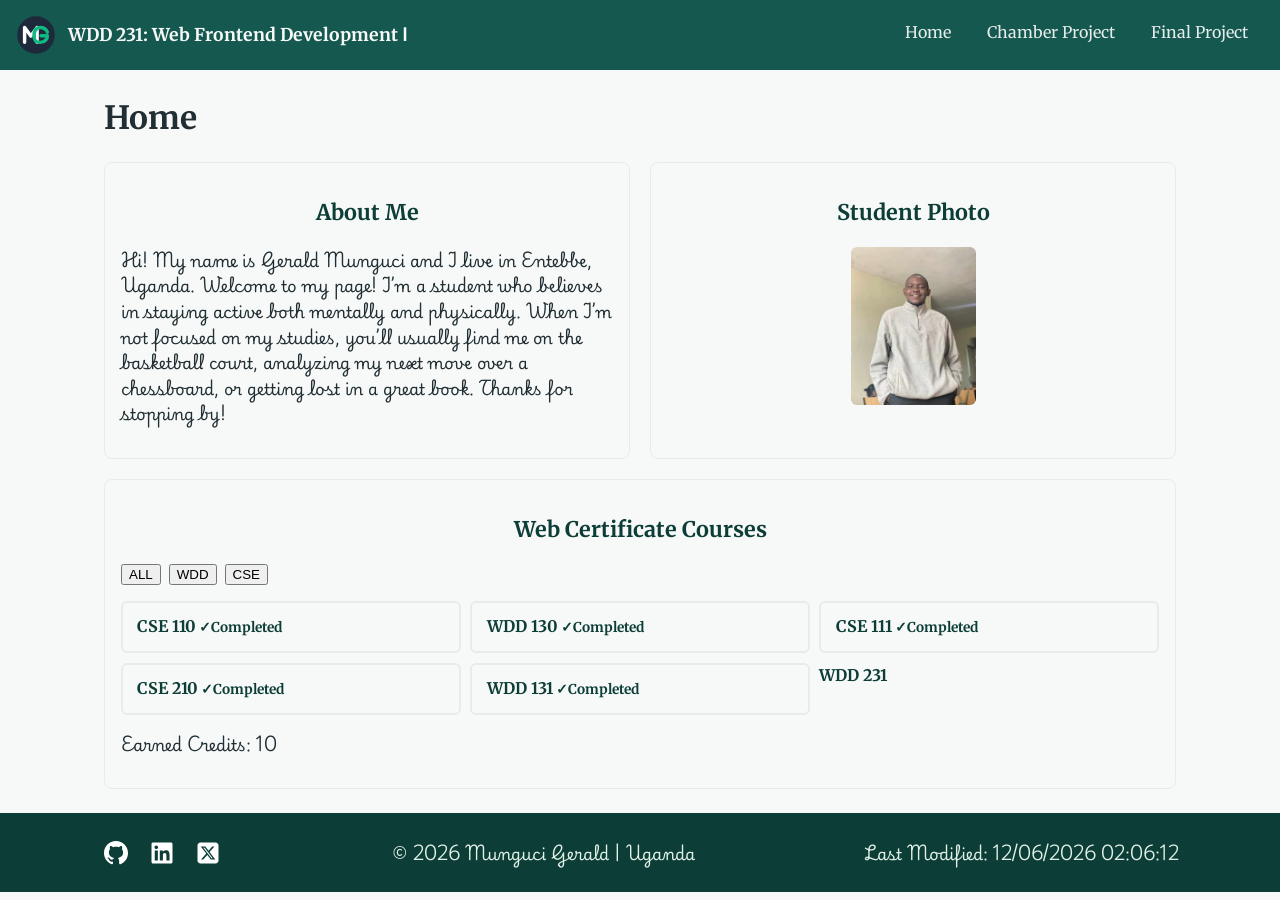
==== index.html @ daf78901 "week01" ====
<!DOCTYPE html>
<html lang="en">

<head>
    <meta charset="UTF-8">
    <meta name="viewport" content="width=device-width, initial-scale=1.0">
    <meta name="author" content="Munguci Gerald">
    <meta name="description"
        content="This home page exhibits key projects from the Web Frontend Development (WDD231), features my profile and completed computer programming courses">
    <title>Home Page | Munguci Gerald</title>
    <link rel="shortcut icon" href="images/logo.svg" type="image/x-icon">

    <link rel="preconnect" href="https://fonts.googleapis.com">
    <link rel="preconnect" href="https://fonts.gstatic.com" crossorigin>
    <link
        href="https://fonts.googleapis.com/css2?family=Bebas+Neue&family=Merriweather:ital,opsz,wght@0,18..144,300..900;1,18..144,300..900&family=Playwrite+IT+Trad:wght@100..400&display=swap"
        rel="stylesheet">

    <link rel="stylesheet" href="styles/base.css">

    <script src="scripts/courses.js" defer></script>
    <script src="scripts/navigation.js" defer></script>
    <script src="scripts/date.js" defer></script>
</head>

<body>
    <header>
        <img src="images/logo.svg" alt="Site Logo" width="40">
        <span class="site-name">WDD 231: Web Frontend Development Ⅰ</span>
        <button id="menu">&#9776;</button>
        <nav id="primary-nav">
            <ul>
                <li><a href="index.html" target="_blank">Home</a></li>
                <li><a href="chamber-project.html" target="_blank">Chamber Project</a></li>
                <li><a href="final-project.html" target="_blank">Final Project</a></li>
            </ul>
        </nav>
    </header>
    <main>
        <h1>Home</h1>
        <section>
            <div class="profile">
                <h2>About Me</h2>
                <p>Hi! My name is Gerald Munguci and I live in Entebbe, Uganda. Welcome to my page! I’m a student who believes in staying
                active both mentally and physically. When I’m not focused on my studies, you’ll usually find me on the basketball court,
                analyzing my next move over a chessboard, or getting lost in a great book. Thanks for stopping by!</p>
            </div>
        </section>
        <section>
            <div class="photo">
                <h2>Student Photo</h2>
                <img src="images/profile.jpg" alt="Munguci Gerald's Photo" width="125" loading="lazy">
            </div>
        </section>
        <section class="courses">
            <h2>Web Certificate Courses</h2>
            <div class="filters">
                <button type="button" data-filter="all" class="active">ALL</button>
                <button type="button" data-filter="WDD">WDD</button>
                <button type="button" data-filter="CSE">CSE</button>
            </div>
            <ul id="course-list"></ul>
            <p id="credits"></p>
            <p id="earnedCredits"></p>
        </section>
    </main>
    <footer>
        <div class="social">
            <a href="https://github.com/mungucigerald" aria-label="GitHub"><img
                    src="images/github-brands-solid-full.svg" alt="" width="30"></a>
            <a href="www.linkedin.com/in/gerald-munguci" aria-label="LinkedIn"><img
                    src="images/linkedin-brands-solid-full.svg" alt="" width="30"></a>
            <a href="https://x.com" aria-label="X"><img src="images/square-x-twitter-brands-solid-full.svg" alt=""
                    width="30"></a>
        </div>
        <p>&copy; <span id="currentYear"></span> Munguci Gerald | Uganda</p>
        <p>Last Modified: <span id="lastModified"></span></p>
    </footer>
</body>

</html>
---- styles/base.css ----
:root {
    --ink: #212e33;
    --background: #f7f9f8;
    --primary-color: #14584f;
    --dark-primary: #0d3d37;
    --accent-color: #f2b84b;
    --accent2: #dff1e6;
    --accent3: #e6ecea;
    --primary-font: "Merriweather", serif;
    --secondary-font: "Bebas Neue", sans-serif;
    --detail-font: "Playwrite IT Trad", cursive;
}

* {
    box-sizing: border-box;
}

html {
    font-size: 100%;
}

body {
    margin: 0;
    font-family: var(--primary-font);
    line-height: 1.6;
    color: var(--ink);
    background: var(--background);
}

img {
    max-width: 100%;
    height: auto;
    display: block;
}

header {
    position: relative;
    display: flex;
    align-items: center;
    gap: .75rem;
    padding: .75rem 1rem;
    background: var(--primary-color);
    color: var(--background);
}

.site-name {
    font-weight: 700;
    font-size: 1.1rem;
}

#menu {
    margin-left: auto;
    background: none;
    border: 1px solid var(--accent3);
    border-radius: 4px;
    color: var(--accent2);
    line-height: 1;
    padding: .25rem .6rem;
    cursor: pointer;
}

nav {
    display: none;
    width: 100%;
}

nav.open {
    display: block;
    position: absolute;
    top: 100%;
    left: 0;
    background: var(--dark-primary);
    z-index: 10;
}

nav ul {
    list-style: none;
    margin: 0;
    padding: 0;
}

nav a {
    display: block;
    padding: .85rem 1rem;
    color: var(--accent3);
    text-decoration: none;
    border-left: 4px solid transparent;
}

nav a:hover {
    background: var(--primary-color);
    border-left-color: var(--accent-color);
}

nav a.active {
    border-left-color: var(--accent-color);
    font-weight: 700;
}

main {
    padding: 1rem;
    max-width: 70rem;
    margin: 0 auto;
}

h1,
h2 {
    line-height: 1.5;
}

h1 {
    font-size: 2rem;
    margin: .5rem 0 1rem;
}

h2 {
    font-size: 1.35rem;
    color: var(--dark-primary);
    text-align: center;
}

section {
    margin-bottom: 1.5rem;
    padding: 1rem;
    background: var(--background);
    border: 1px solid var(--accent3);
    border-radius: 8px;
}


p{
    font-family: var(--detail-font);
}

.photo img {
    border-radius: 6px;
    margin: 0 auto 1rem;
}

.filters {
    display: flex;
    gap: .5rem;
    margin-bottom: 1rem;
    flex-wrap: wrap;
}

.filter button {
    padding: .5rem 1rem;
    font: inherit;
    border: 2px solid var(--primary-color);
    background: var(--accent2);
    color: var(--primary-color);
    border-radius: 4px;
    cursor: pointer;
}

.filters button:hover {
    background: var(--accent3)
}

.filter button.active {
    background: var(--primary-color);
    color: var(--accent2);
}

#course-list {
    list-style: none;
    margin: 0;
    padding: 0;
    display: grid;
    gap: .6rem;
    font-weight: 700;
    color: var(--dark-primary);
}

#course-list li.completed {
    padding: .7rem .9rem;
    border: 2px solid var(--accent3);
    border-radius: 6px;
    background: var(--background);
}

#course-list li.completed::after {
    content: " \2713 Completed";
    font-size: .85rem;
    font-weight: 700;
    color: var(--dark-primary);
}

#credits {
    font-weight: 700;
    margin-top: 1rem;
}

footer {
    padding: 1.25rem 1rem;
    text-align: center;
    background: var(--dark-primary);
    color: var(--accent2);
}

footer p {
    margin: .4rem 0;
}

.social {
    display: flex;
    justify-content: center;
    gap: 1rem;
}

.social img {
    filter: invert(1);
}

a:focus-visible,
button:focus-visible {
    outline: 3px solid var(--accent-color);
    outline-offset: 2px;
}

@media screen and (min-width: 48em) {
    #menu {
        display: none;
    }

    nav,
    nav.open {
        display: block;
        position: static;
        width: auto;
        margin-left: auto;
        background: none;
    }

    nav ul{
        display: flex;
        gap: .25rem;
    }

    nav a {
        border-left: 0;
        border-bottom: 4px solid transparent;
        padding: .5rem 1rem;
    }

    nav a:hover {
        background: transparent;
        border-bottom-color: var(--accent-color);
    }

    nav a.active {
        border-bottom-color: var(--accent-color);
    }

    main {
        display: grid;
        grid-template-columns: 1fr 1fr;
        gap: 1.25rem;
        padding: 1.5rem;
    }

    main h1{
        grid-column: 1 / -1;
        margin: 0;
    }

    section {
        margin: 0;
    }

    .courses {
        grid-column: 1 / -1;
    }

    #course-list{
        grid-template-columns: repeat(3, 1fr);
    }

    footer {
        display:flex;
        justify-content: space-around;
        align-items: center;
    }
}
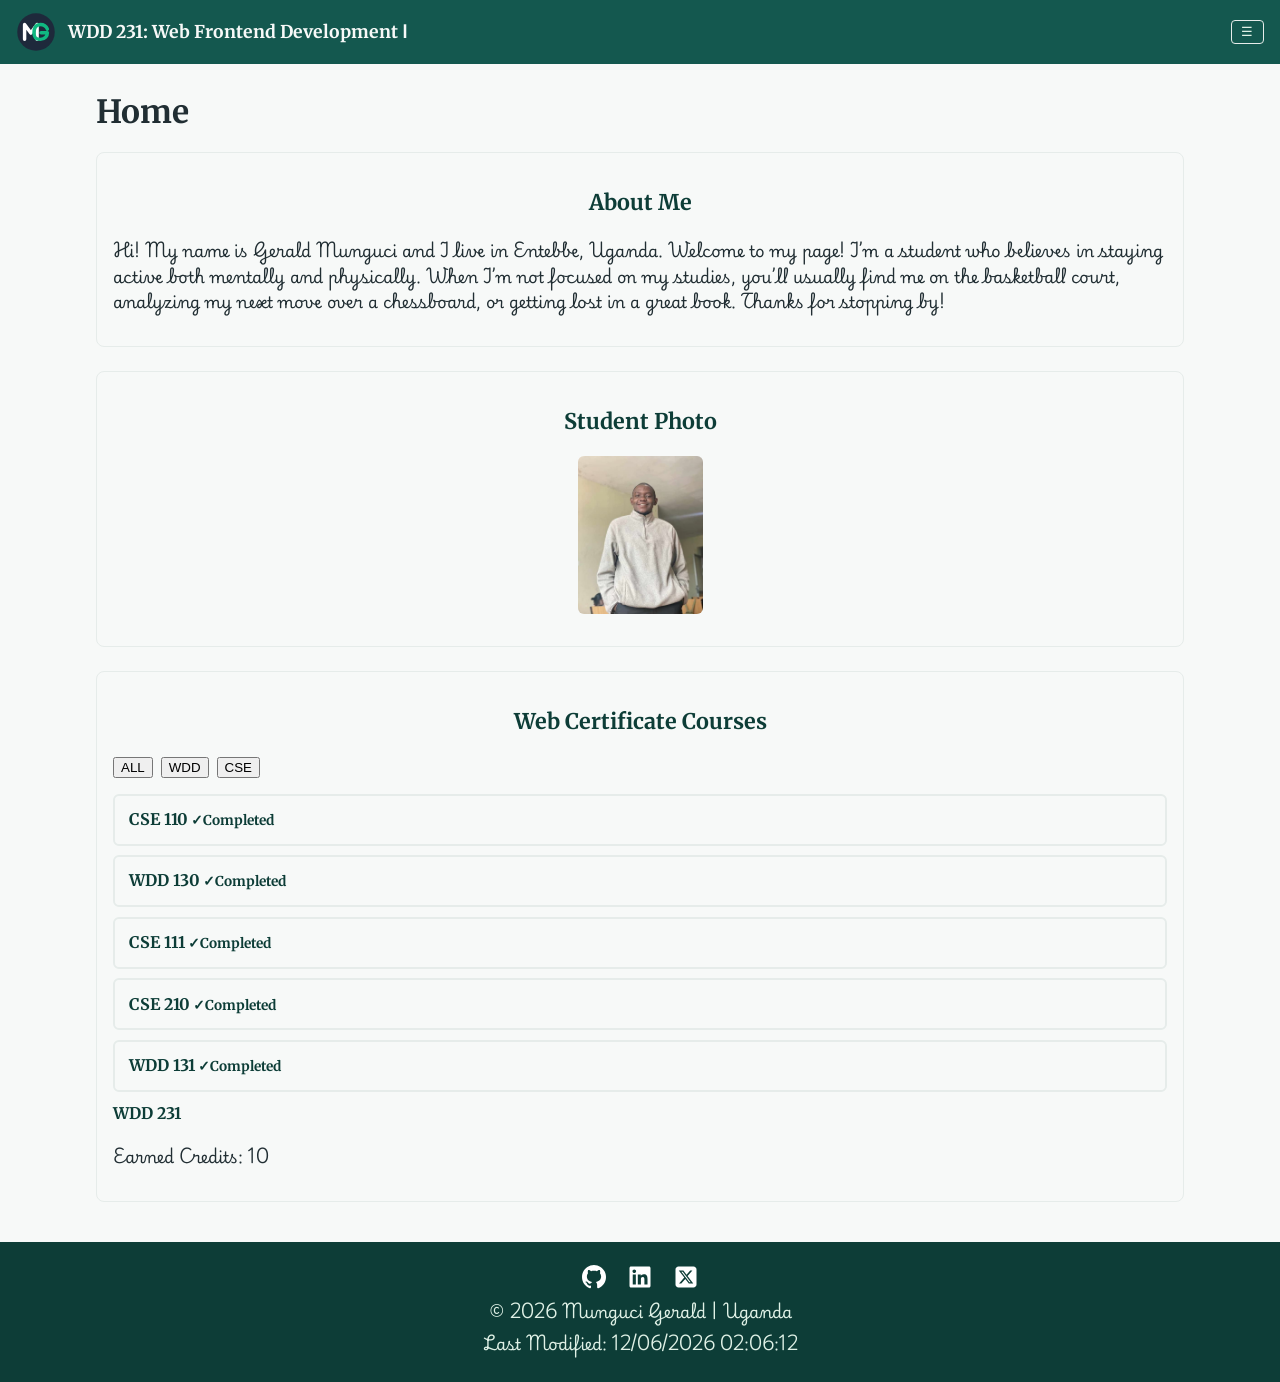
==== commit dd4bd0ed: "weekOne" ====
--- a/index.html
+++ b/index.html
@@ -16,7 +16,8 @@
         href="https://fonts.googleapis.com/css2?family=Bebas+Neue&family=Merriweather:ital,opsz,wght@0,18..144,300..900;1,18..144,300..900&family=Playwrite+IT+Trad:wght@100..400&display=swap"
         rel="stylesheet">
 
-    <link rel="stylesheet" href="styles/base.css">
+    <link rel="stylesheet" href="styles/small.css">
+    <link rel="stylesheet" href="styles/small.css">
 
     <script src="scripts/courses.js" defer></script>
     <script src="scripts/navigation.js" defer></script>
--- a/styles/small.css
+++ b/styles/small.css
@@ -0,0 +1,220 @@
+:root {
+    --ink: #212e33;
+    --background: #f7f9f8;
+    --primary-color: #14584f;
+    --dark-primary: #0d3d37;
+    --accent-color: #f2b84b;
+    --accent2: #dff1e6;
+    --accent3: #e6ecea;
+    --primary-font: "Merriweather", serif;
+    --secondary-font: "Bebas Neue", sans-serif;
+    --detail-font: "Playwrite IT Trad", cursive;
+}
+
+* {
+    box-sizing: border-box;
+}
+
+html {
+    font-size: 100%;
+}
+
+body {
+    margin: 0;
+    font-family: var(--primary-font);
+    line-height: 1.6;
+    color: var(--ink);
+    background: var(--background);
+}
+
+img {
+    max-width: 100%;
+    height: auto;
+    display: block;
+}
+
+header {
+    position: relative;
+    display: flex;
+    align-items: center;
+    gap: .75rem;
+    padding: .75rem 1rem;
+    background: var(--primary-color);
+    color: var(--background);
+}
+
+.site-name {
+    font-weight: 700;
+    font-size: 1.1rem;
+}
+
+#menu {
+    margin-left: auto;
+    background: none;
+    border: 1px solid var(--accent3);
+    border-radius: 4px;
+    color: var(--accent2);
+    line-height: 1;
+    padding: .25rem .6rem;
+    cursor: pointer;
+}
+
+nav {
+    display: none;
+    width: 100%;
+}
+
+nav.open {
+    display: block;
+    position: absolute;
+    top: 100%;
+    left: 0;
+    background: var(--dark-primary);
+    z-index: 10;
+}
+
+nav ul {
+    list-style: none;
+    margin: 0;
+    padding: 0;
+}
+
+nav a {
+    display: block;
+    padding: .85rem 1rem;
+    color: var(--accent3);
+    text-decoration: none;
+    border-left: 4px solid transparent;
+}
+
+nav a:hover {
+    background: var(--primary-color);
+    border-left-color: var(--accent-color);
+}
+
+nav a.active {
+    border-left-color: var(--accent-color);
+    font-weight: 700;
+}
+
+main {
+    padding: 1rem;
+    max-width: 70rem;
+    margin: 0 auto;
+}
+
+h1,
+h2 {
+    line-height: 1.5;
+}
+
+h1 {
+    font-size: 2rem;
+    margin: .5rem 0 1rem;
+}
+
+h2 {
+    font-size: 1.35rem;
+    color: var(--dark-primary);
+    text-align: center;
+}
+
+section {
+    margin-bottom: 1.5rem;
+    padding: 1rem;
+    background: var(--background);
+    border: 1px solid var(--accent3);
+    border-radius: 8px;
+}
+
+
+p{
+    font-family: var(--detail-font);
+}
+
+.photo img {
+    border-radius: 6px;
+    margin: 0 auto 1rem;
+}
+
+.filters {
+    display: flex;
+    gap: .5rem;
+    margin-bottom: 1rem;
+    flex-wrap: wrap;
+}
+
+.filter button {
+    padding: .5rem 1rem;
+    font: inherit;
+    border: 2px solid var(--primary-color);
+    background: var(--accent2);
+    color: var(--primary-color);
+    border-radius: 4px;
+    cursor: pointer;
+}
+
+.filters button:hover {
+    background: var(--accent3)
+}
+
+.filter button.active {
+    background: var(--primary-color);
+    color: var(--accent2);
+}
+
+#course-list {
+    list-style: none;
+    margin: 0;
+    padding: 0;
+    display: grid;
+    gap: .6rem;
+    font-weight: 700;
+    color: var(--dark-primary);
+}
+
+#course-list li.completed {
+    padding: .7rem .9rem;
+    border: 2px solid var(--accent3);
+    border-radius: 6px;
+    background: var(--background);
+}
+
+#course-list li.completed::after {
+    content: " \2713 Completed";
+    font-size: .85rem;
+    font-weight: 700;
+    color: var(--dark-primary);
+}
+
+#credits {
+    font-weight: 700;
+    margin-top: 1rem;
+}
+
+footer {
+    padding: 1.25rem 1rem;
+    text-align: center;
+    background: var(--dark-primary);
+    color: var(--accent2);
+}
+
+footer p {
+    margin: .4rem 0;
+}
+
+.social {
+    display: flex;
+    justify-content: center;
+    gap: 1rem;
+}
+
+.social img {
+    filter: invert(1);
+}
+
+a:focus-visible,
+button:focus-visible {
+    outline: 3px solid var(--accent-color);
+    outline-offset: 2px;
+}
--- a/styles/small.css
+++ b/styles/small.css
@@ -0,0 +1,220 @@
+:root {
+    --ink: #212e33;
+    --background: #f7f9f8;
+    --primary-color: #14584f;
+    --dark-primary: #0d3d37;
+    --accent-color: #f2b84b;
+    --accent2: #dff1e6;
+    --accent3: #e6ecea;
+    --primary-font: "Merriweather", serif;
+    --secondary-font: "Bebas Neue", sans-serif;
+    --detail-font: "Playwrite IT Trad", cursive;
+}
+
+* {
+    box-sizing: border-box;
+}
+
+html {
+    font-size: 100%;
+}
+
+body {
+    margin: 0;
+    font-family: var(--primary-font);
+    line-height: 1.6;
+    color: var(--ink);
+    background: var(--background);
+}
+
+img {
+    max-width: 100%;
+    height: auto;
+    display: block;
+}
+
+header {
+    position: relative;
+    display: flex;
+    align-items: center;
+    gap: .75rem;
+    padding: .75rem 1rem;
+    background: var(--primary-color);
+    color: var(--background);
+}
+
+.site-name {
+    font-weight: 700;
+    font-size: 1.1rem;
+}
+
+#menu {
+    margin-left: auto;
+    background: none;
+    border: 1px solid var(--accent3);
+    border-radius: 4px;
+    color: var(--accent2);
+    line-height: 1;
+    padding: .25rem .6rem;
+    cursor: pointer;
+}
+
+nav {
+    display: none;
+    width: 100%;
+}
+
+nav.open {
+    display: block;
+    position: absolute;
+    top: 100%;
+    left: 0;
+    background: var(--dark-primary);
+    z-index: 10;
+}
+
+nav ul {
+    list-style: none;
+    margin: 0;
+    padding: 0;
+}
+
+nav a {
+    display: block;
+    padding: .85rem 1rem;
+    color: var(--accent3);
+    text-decoration: none;
+    border-left: 4px solid transparent;
+}
+
+nav a:hover {
+    background: var(--primary-color);
+    border-left-color: var(--accent-color);
+}
+
+nav a.active {
+    border-left-color: var(--accent-color);
+    font-weight: 700;
+}
+
+main {
+    padding: 1rem;
+    max-width: 70rem;
+    margin: 0 auto;
+}
+
+h1,
+h2 {
+    line-height: 1.5;
+}
+
+h1 {
+    font-size: 2rem;
+    margin: .5rem 0 1rem;
+}
+
+h2 {
+    font-size: 1.35rem;
+    color: var(--dark-primary);
+    text-align: center;
+}
+
+section {
+    margin-bottom: 1.5rem;
+    padding: 1rem;
+    background: var(--background);
+    border: 1px solid var(--accent3);
+    border-radius: 8px;
+}
+
+
+p{
+    font-family: var(--detail-font);
+}
+
+.photo img {
+    border-radius: 6px;
+    margin: 0 auto 1rem;
+}
+
+.filters {
+    display: flex;
+    gap: .5rem;
+    margin-bottom: 1rem;
+    flex-wrap: wrap;
+}
+
+.filter button {
+    padding: .5rem 1rem;
+    font: inherit;
+    border: 2px solid var(--primary-color);
+    background: var(--accent2);
+    color: var(--primary-color);
+    border-radius: 4px;
+    cursor: pointer;
+}
+
+.filters button:hover {
+    background: var(--accent3)
+}
+
+.filter button.active {
+    background: var(--primary-color);
+    color: var(--accent2);
+}
+
+#course-list {
+    list-style: none;
+    margin: 0;
+    padding: 0;
+    display: grid;
+    gap: .6rem;
+    font-weight: 700;
+    color: var(--dark-primary);
+}
+
+#course-list li.completed {
+    padding: .7rem .9rem;
+    border: 2px solid var(--accent3);
+    border-radius: 6px;
+    background: var(--background);
+}
+
+#course-list li.completed::after {
+    content: " \2713 Completed";
+    font-size: .85rem;
+    font-weight: 700;
+    color: var(--dark-primary);
+}
+
+#credits {
+    font-weight: 700;
+    margin-top: 1rem;
+}
+
+footer {
+    padding: 1.25rem 1rem;
+    text-align: center;
+    background: var(--dark-primary);
+    color: var(--accent2);
+}
+
+footer p {
+    margin: .4rem 0;
+}
+
+.social {
+    display: flex;
+    justify-content: center;
+    gap: 1rem;
+}
+
+.social img {
+    filter: invert(1);
+}
+
+a:focus-visible,
+button:focus-visible {
+    outline: 3px solid var(--accent-color);
+    outline-offset: 2px;
+}
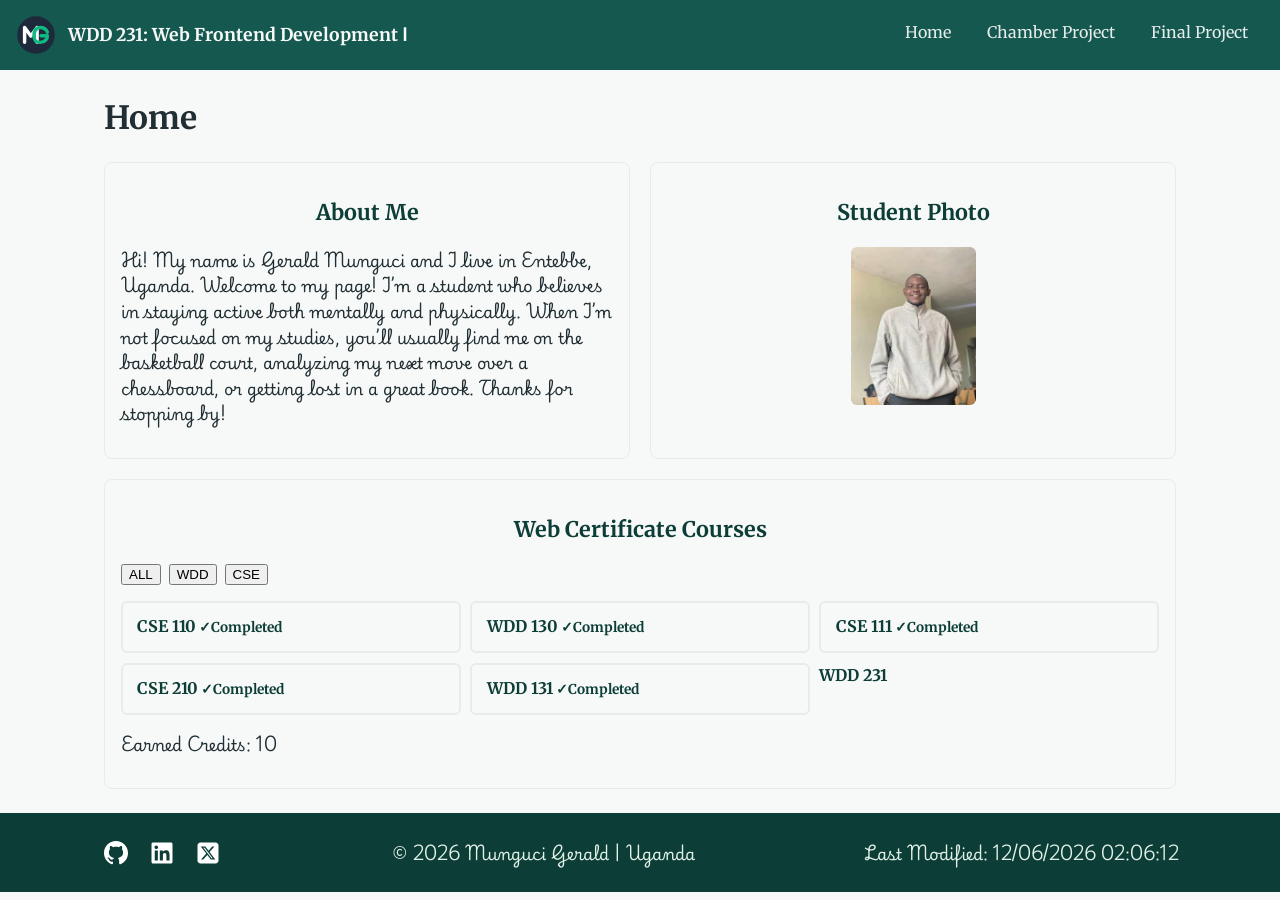
==== commit 77d3565f: "fix" ====
--- a/index.html
+++ b/index.html
@@ -17,7 +17,7 @@
         rel="stylesheet">
 
     <link rel="stylesheet" href="styles/small.css">
-    <link rel="stylesheet" href="styles/small.css">
+    <link rel="stylesheet" href="styles/large.css">
 
     <script src="scripts/courses.js" defer></script>
     <script src="scripts/navigation.js" defer></script>
@@ -68,10 +68,10 @@
     <footer>
         <div class="social">
             <a href="https://github.com/mungucigerald" aria-label="GitHub"><img
-                    src="images/github-brands-solid-full.svg" alt="" width="30"></a>
+                    src="images/github.svg" alt="" width="30"></a>
             <a href="www.linkedin.com/in/gerald-munguci" aria-label="LinkedIn"><img
-                    src="images/linkedin-brands-solid-full.svg" alt="" width="30"></a>
-            <a href="https://x.com" aria-label="X"><img src="images/square-x-twitter-brands-solid-full.svg" alt=""
+                    src="images/linkedin.svg" alt="" width="30"></a>
+            <a href="https://x.com" aria-label="X"><img src="images/square-x.svg" alt=""
                     width="30"></a>
         </div>
         <p>&copy; <span id="currentYear"></span> Munguci Gerald | Uganda</p>
--- a/styles/large.css
+++ b/styles/large.css
@@ -0,0 +1,127 @@
+@media screen and (min-width: 48em) {
+
+    #menu {
+
+        display: none;
+
+    }
+
+
+
+    nav,
+
+    nav.open {
+
+        display: block;
+
+        position: static;
+
+        width: auto;
+
+        margin-left: auto;
+
+        background: none;
+
+    }
+
+
+
+    nav ul {
+
+        display: flex;
+
+        gap: .25rem;
+
+    }
+
+
+
+    nav a {
+
+        border-left: 0;
+
+        border-bottom: 4px solid transparent;
+
+        padding: .5rem 1rem;
+
+    }
+
+
+
+    nav a:hover {
+
+        background: transparent;
+
+        border-bottom-color: var(--accent-color);
+
+    }
+
+
+
+    nav a.active {
+
+        border-bottom-color: var(--accent-color);
+
+    }
+
+
+
+    main {
+
+        display: grid;
+
+        grid-template-columns: 1fr 1fr;
+
+        gap: 1.25rem;
+
+        padding: 1.5rem;
+
+    }
+
+
+
+    main h1 {
+
+        grid-column: 1 / -1;
+
+        margin: 0;
+
+    }
+
+
+
+    section {
+
+        margin: 0;
+
+    }
+
+
+
+    .courses {
+
+        grid-column: 1 / -1;
+
+    }
+
+
+
+    #course-list {
+
+        grid-template-columns: repeat(3, 1fr);
+
+    }
+
+
+
+    footer {
+
+        display: flex;
+
+        justify-content: space-around;
+
+        align-items: center;
+
+    }
+
+}
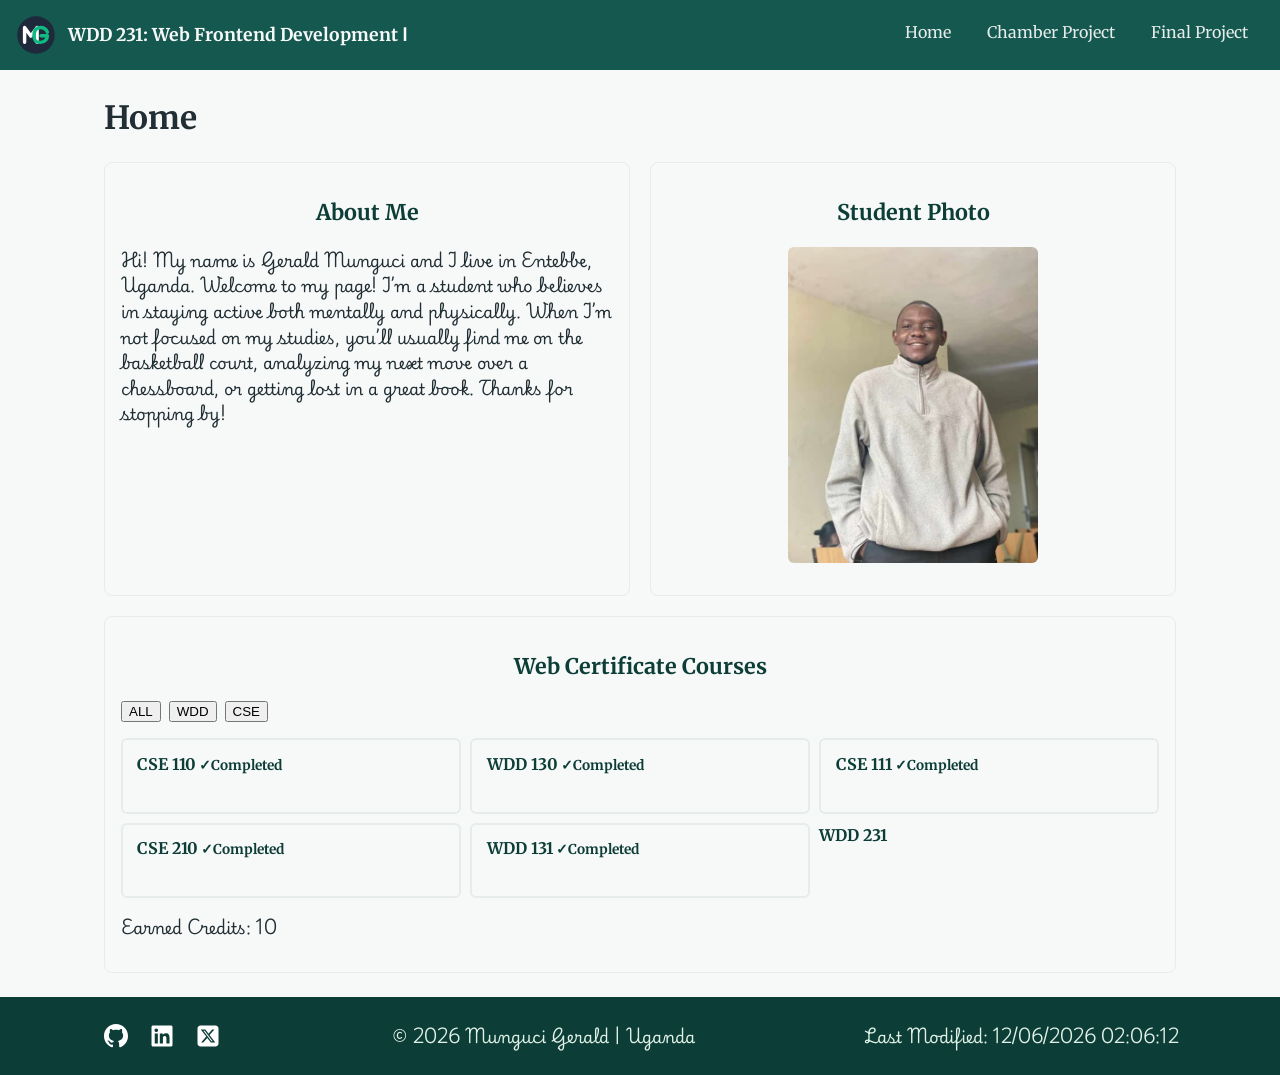
==== commit 6da8697a: "fix" ====
--- a/index.html
+++ b/index.html
@@ -13,11 +13,11 @@
     <link rel="preconnect" href="https://fonts.googleapis.com">
     <link rel="preconnect" href="https://fonts.gstatic.com" crossorigin>
     <link
-        href="https://fonts.googleapis.com/css2?family=Bebas+Neue&family=Merriweather:ital,opsz,wght@0,18..144,300..900;1,18..144,300..900&family=Playwrite+IT+Trad:wght@100..400&display=swap"
+        href="https://fonts.googleapis.com/css2?family=Merriweather:wght@400;700&family=Playwrite+IT+Trad:wght@400&display=swap"
         rel="stylesheet">
 
     <link rel="stylesheet" href="styles/small.css">
-    <link rel="stylesheet" href="styles/large.css">
+    <link rel="stylesheet" href="styles/large.css" media="(min-width: 48em)">
 
     <script src="scripts/courses.js" defer></script>
     <script src="scripts/navigation.js" defer></script>
@@ -26,7 +26,7 @@
 
 <body>
     <header>
-        <img src="images/logo.svg" alt="Site Logo" width="40">
+        <img src="images/logo.svg" alt="Site Logo" width="40" height="40">
         <span class="site-name">WDD 231: Web Frontend Development Ⅰ</span>
         <button id="menu">&#9776;</button>
         <nav id="primary-nav">
@@ -50,7 +50,7 @@
         <section>
             <div class="photo">
                 <h2>Student Photo</h2>
-                <img src="images/profile.jpg" alt="Munguci Gerald's Photo" width="125" loading="lazy">
+                <img src="images/profile.jpg" alt="Munguci Gerald's Photo" width="250" height="250">
             </div>
         </section>
         <section class="courses">
--- a/styles/small.css
+++ b/styles/small.css
@@ -128,7 +128,7 @@
 }
 
 
-p{
+p {
     font-family: var(--detail-font);
 }
 
@@ -167,6 +167,7 @@
     list-style: none;
     margin: 0;
     padding: 0;
+    min-height: 10rem;
     display: grid;
     gap: .6rem;
     font-weight: 700;
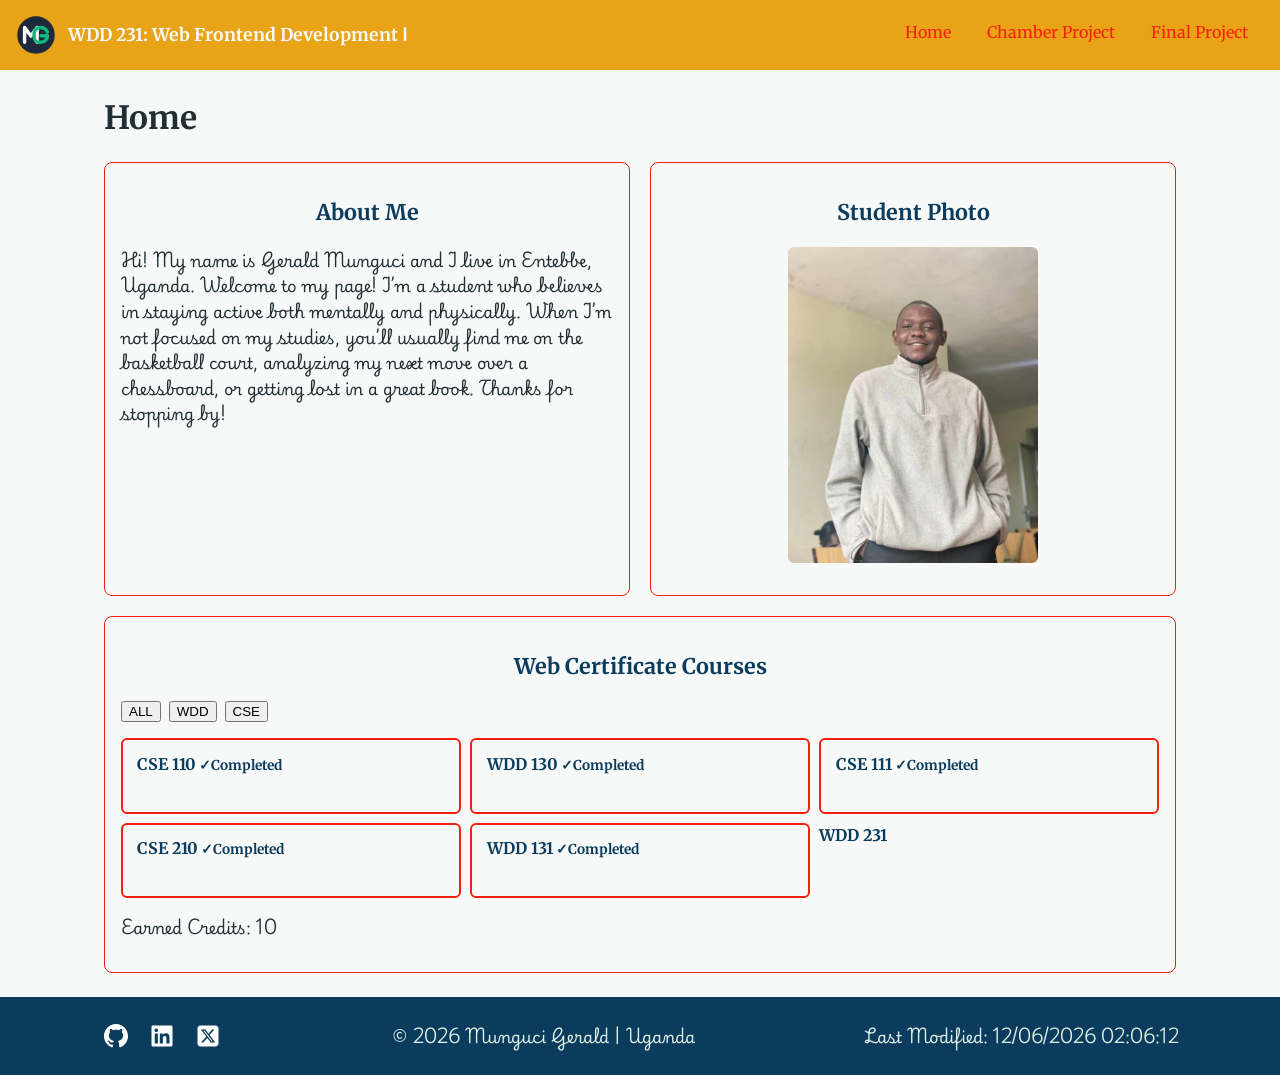
==== commit 86a89cae: "WEEK04" ====
--- a/index.html
+++ b/index.html
@@ -8,8 +8,14 @@
     <meta name="description"
         content="This home page exhibits key projects from the Web Frontend Development (WDD231), features my profile and completed computer programming courses">
     <title>Home Page | Munguci Gerald</title>
-    <link rel="shortcut icon" href="images/logo.svg" type="image/x-icon">
 
+    <meta property="og:title" content="Home Page | Munguci Gerald">
+    <meta property="og:description" content="This home page exhibits key projects from the Web Frontend Development (WDD231), features my profile and completed computer programming courses">
+    <meta property="og:url" content="https://mungucigerald.github.io/wdd231/index.html">
+    <meta property="og.image" content="https://mungucigerald.github.io/wdd231/images/profile.jpg">
+    <meta property="og:type" content="website">
+
+    <link rel="icon" href="favicon.ico" type="icon">
     <link rel="preconnect" href="https://fonts.googleapis.com">
     <link rel="preconnect" href="https://fonts.gstatic.com" crossorigin>
     <link
@@ -22,6 +28,7 @@
     <script src="scripts/courses.js" defer></script>
     <script src="scripts/navigation.js" defer></script>
     <script src="scripts/date.js" defer></script>
+    <script src="scripts/dialog.js" defer></script>
 </head>
 
 <body>
@@ -42,9 +49,12 @@
         <section>
             <div class="profile">
                 <h2>About Me</h2>
-                <p>Hi! My name is Gerald Munguci and I live in Entebbe, Uganda. Welcome to my page! I’m a student who believes in staying
-                active both mentally and physically. When I’m not focused on my studies, you’ll usually find me on the basketball court,
-                analyzing my next move over a chessboard, or getting lost in a great book. Thanks for stopping by!</p>
+                <p>Hi! My name is Gerald Munguci and I live in Entebbe, Uganda. Welcome to my page! I’m a student who
+                    believes in staying
+                    active both mentally and physically. When I’m not focused on my studies, you’ll usually find me on
+                    the basketball court,
+                    analyzing my next move over a chessboard, or getting lost in a great book. Thanks for stopping by!
+                </p>
             </div>
         </section>
         <section>
@@ -64,15 +74,15 @@
             <p id="credits"></p>
             <p id="earnedCredits"></p>
         </section>
+        <dialog id="course-details"></dialog>
     </main>
     <footer>
         <div class="social">
-            <a href="https://github.com/mungucigerald" aria-label="GitHub"><img
-                    src="images/github.svg" alt="" width="30"></a>
-            <a href="www.linkedin.com/in/gerald-munguci" aria-label="LinkedIn"><img
-                    src="images/linkedin.svg" alt="" width="30"></a>
-            <a href="https://x.com" aria-label="X"><img src="images/square-x.svg" alt=""
+            <a href="https://github.com/mungucigerald" aria-label="GitHub"><img src="images/github.svg" alt=""
                     width="30"></a>
+            <a href="www.linkedin.com/in/gerald-munguci" aria-label="LinkedIn"><img src="images/linkedin.svg" alt=""
+                    width="30"></a>
+            <a href="https://x.com" aria-label="X"><img src="images/square-x.svg" alt="" width="30"></a>
         </div>
         <p>&copy; <span id="currentYear"></span> Munguci Gerald | Uganda</p>
         <p>Last Modified: <span id="lastModified"></span></p>
--- a/styles/small.css
+++ b/styles/small.css
@@ -1,11 +1,11 @@
 :root {
     --ink: #212e33;
     --background: #f7f9f8;
-    --primary-color: #14584f;
-    --dark-primary: #0d3d37;
+    --primary-color: #e8a317;
+    --dark-primary: #0b3c5d;
     --accent-color: #f2b84b;
     --accent2: #dff1e6;
-    --accent3: #e6ecea;
+    --accent3: #f4200d;
     --primary-font: "Merriweather", serif;
     --secondary-font: "Bebas Neue", sans-serif;
     --detail-font: "Playwrite IT Trad", cursive;
@@ -200,6 +200,37 @@
     color: var(--accent2);
 }
 
+dialog {
+    width: 85%;
+    background-color: white;
+    border: 1px solid black;
+    border-radius: 5px;
+    box-shadow: 0 0 10px rgb(0 0 0 / 50%);
+    padding: 1rem;
+}
+
+dialog::backdrop{
+    background-color: rgb(0 0 0 / 65%);
+}
+
+dialog p{
+    font-family: var(--secondary-font);
+}
+
+dialog p strong{
+    font-family: var(--detail-font);
+}
+
+dialog button{
+    position: absolute;
+    top: 23px;
+    right: 23px;
+    padding: .5rem 1rem;
+    border-radius: 4px;
+    border: 1px solid rgb(0 0 0 / 10%);
+    background-color: inherit;
+}
+
 footer p {
     margin: .4rem 0;
 }
